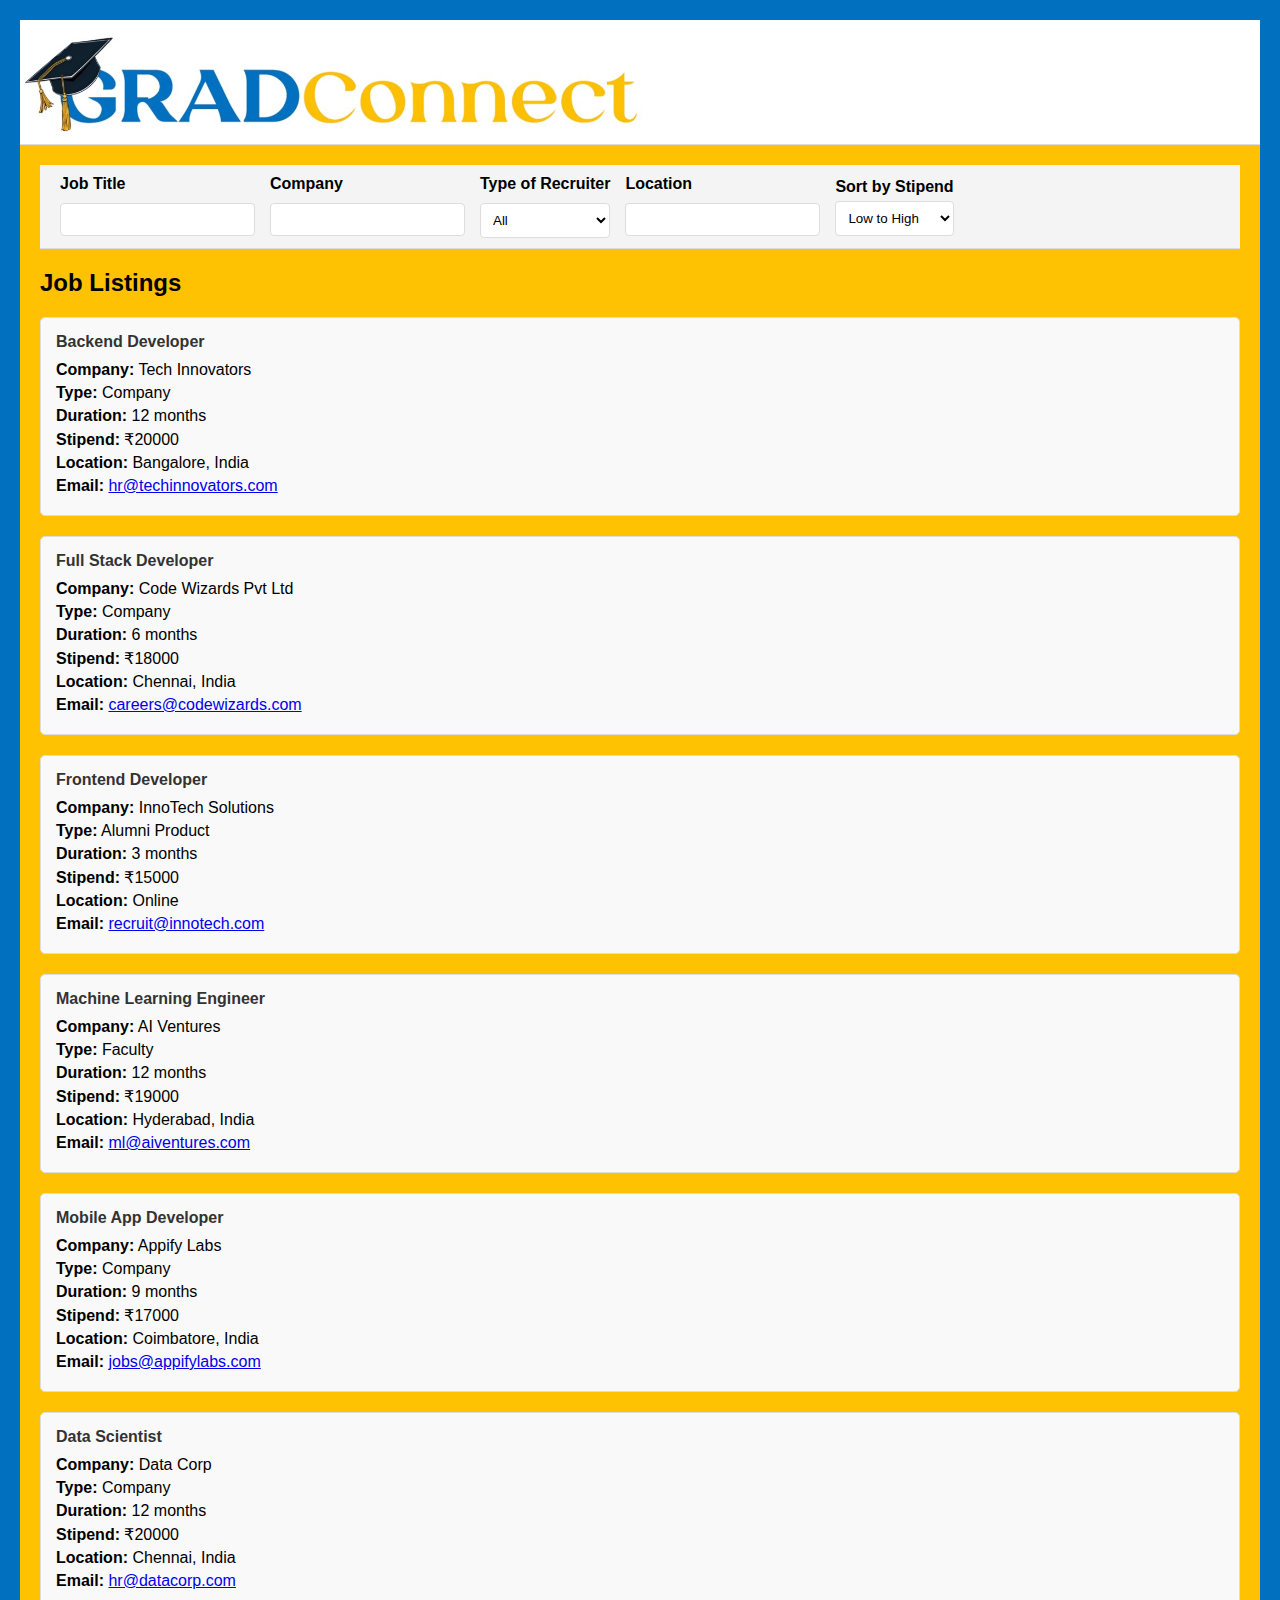
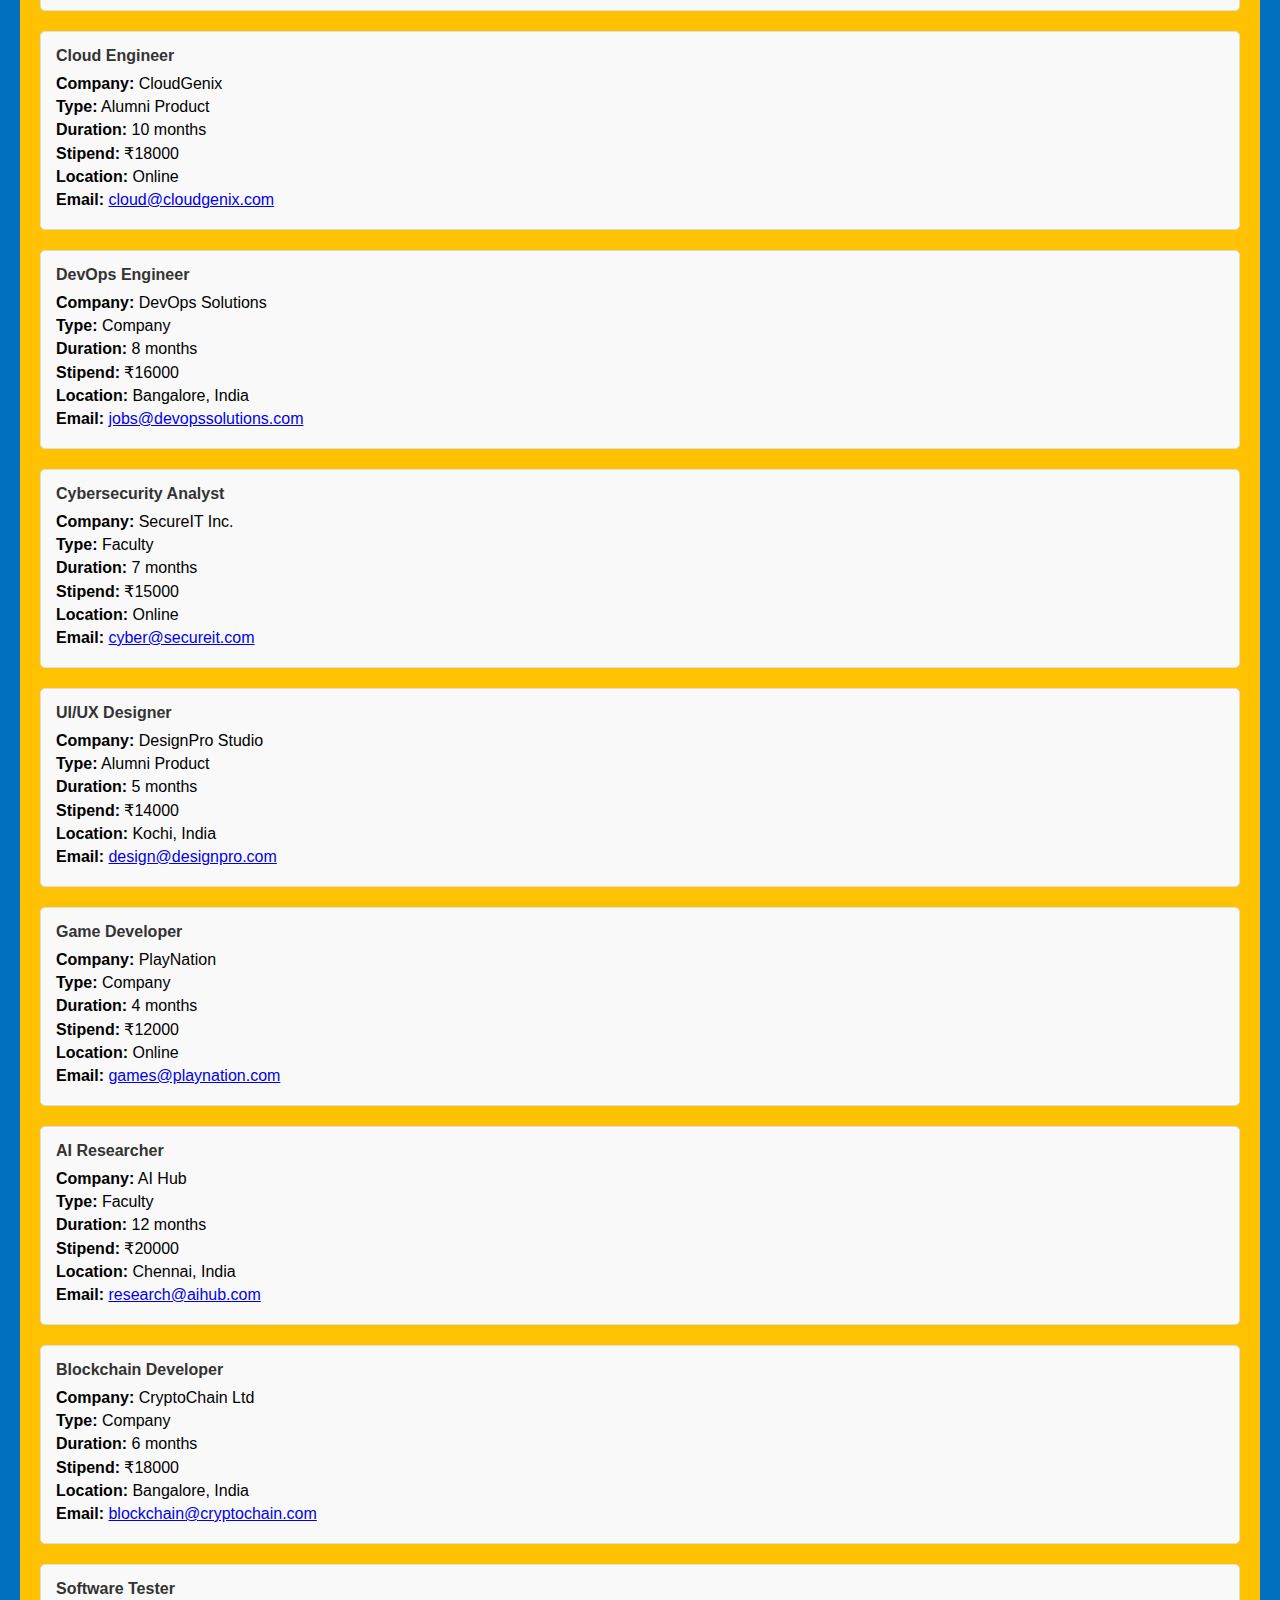
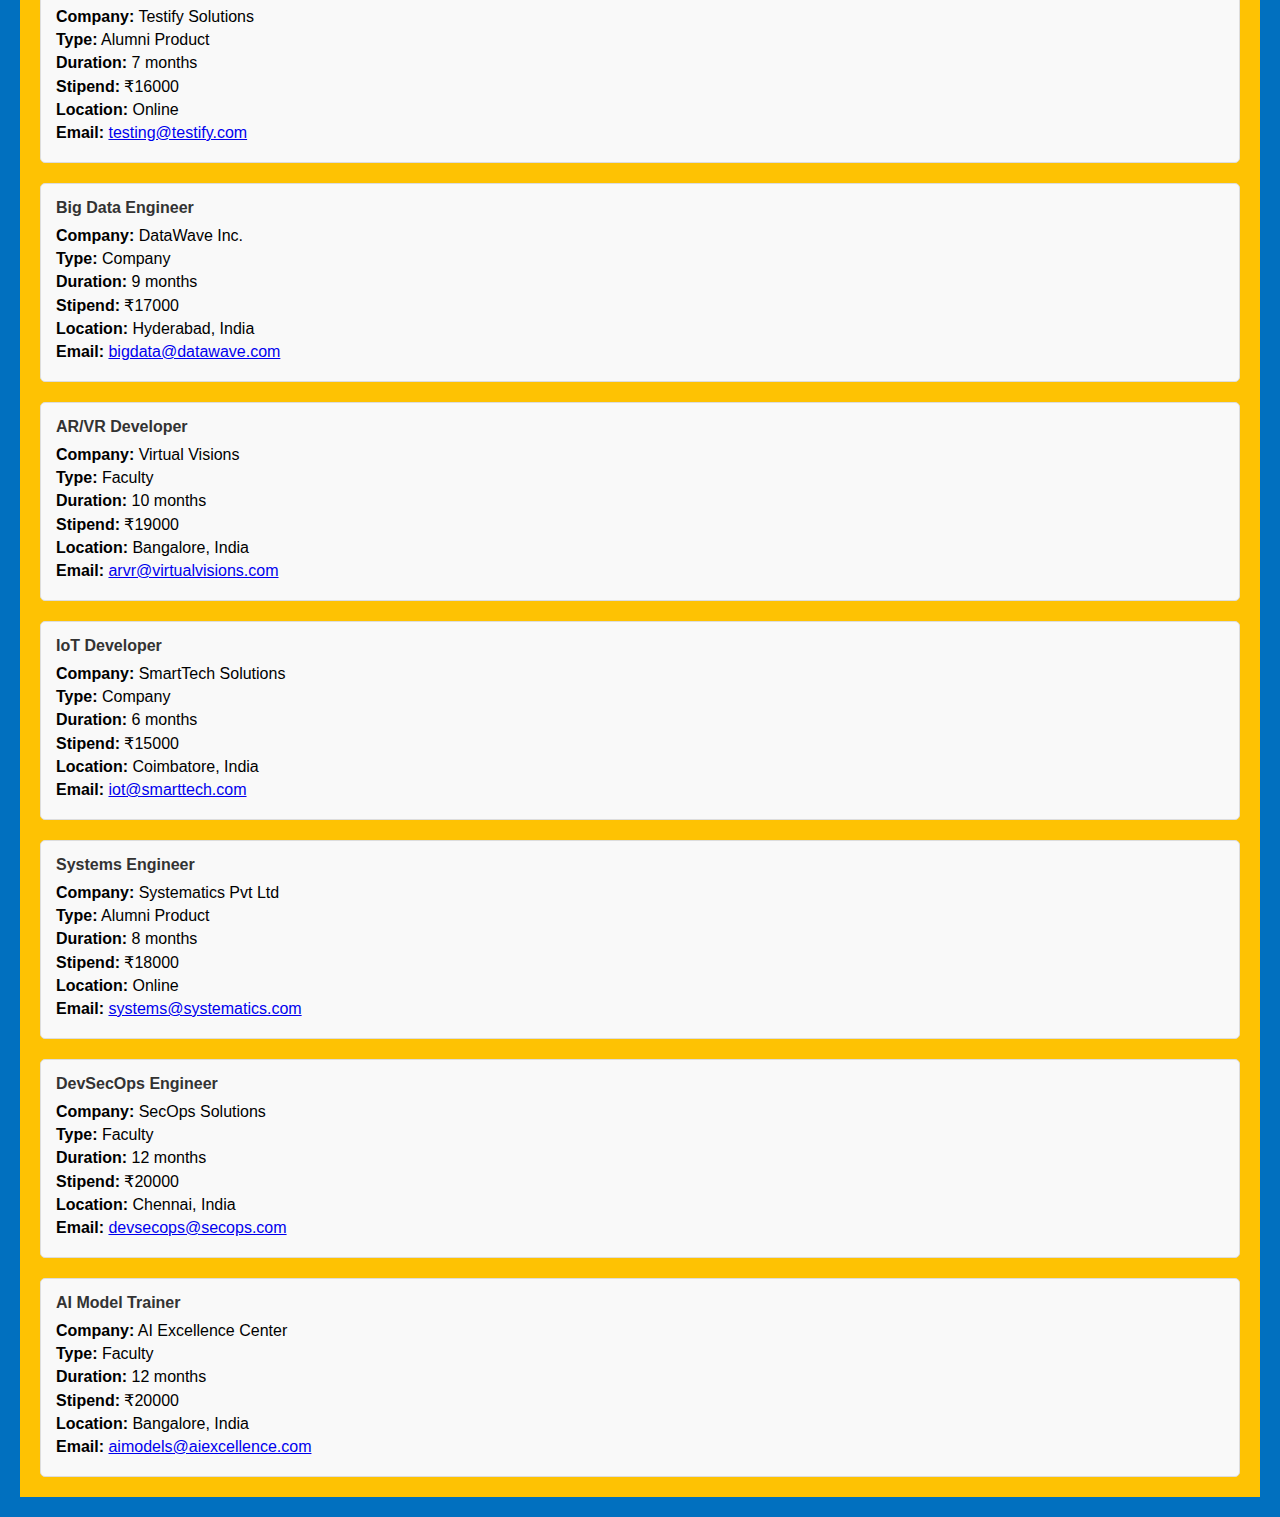
==== Homepage/front_index.html @ 432f96cc "header created" ====
<!DOCTYPE html>
<html lang="en">
<head>
    <meta charset="UTF-8">
    <meta name="viewport" content="width=device-width, initial-scale=1.0">
    <link rel="stylesheet" href="https://cdnjs.cloudflare.com/ajax/libs/font-awesome/6.0.0-beta3/css/all.min.css">
    <title>Job Listings</title>
    <link rel="stylesheet" href="front_styles[1].css">
</head>
<body>
    <div class="topbar">
        <a href="index.html">
            <img src="logo.jpg" alt="Logo" class="logo">
        </a>
    </div>
    <div class="container">
        <div class="sidebar">
            <!-- Sidebar content -->
        </div>
        <div class="main">
            <div class="filter-topbar">
                <div class="filter-container">
                    <div class="filter-category">
                        <label for="filterJobTitle">Job Title</label>
                        <input type="text" id="filterJobTitle" oninput="filterJobs()">
                    </div>
                    <div class="filter-category">
                        <label for="filterCompany">Company</label>
                        <input type="text" id="filterCompany" oninput="filterJobs()">
                    </div>
                    <div class="filter-category">
                        <label for="filterType">Type of Recruiter</label>
                        <select id="filterType" onchange="filterJobs()">
                            <option value="">All</option>
                            <option value="Full-time">Full-time</option>
                            <option value="Part-time">Part-time</option>
                            <option value="Internship">Internship</option>
                            <option value="Contract">Contract</option>
                        </select>
                    </div>
                    <div class="filter-category">
                        <label for="filterLocation">Location</label>
                        <input type="text" id="filterLocation" oninput="filterJobs()">
                    </div>
                </div>
                <div class="sort-container">
                    <label for="sortStipend">Sort by Stipend</label>
                    <select id="sortStipend" onchange="sortJobs()">
                        <option value="asc">Low to High</option>
                        <option value="desc">High to Low</option>
                    </select>
                </div>
            </div>
            <h2>Job Listings</h2>
            <div id="jobList">
                <!-- Job cards will be inserted here by JavaScript -->
            </div>
        </div>
    </div>
    <script src="front_scripts.js"></script>
</body>
</html>
---- Homepage/front_styles[1].css ----
/* Basic reset and body styles */
body {
    font-family: Arial, sans-serif;
    margin: 0;
    padding: 0;
    margin-right: 20px;
    margin-top: 20px;
    margin-left: 20px;
    margin-bottom: 20px;
    background-color: #0170bf;
    
}

/* Top bar styles */
.topbar {
    width: 100%;
    background-color: #ffffff;
    display: flex;
    align-items: center;
    border-bottom: 1px solid #ddd; /* Border below the top bar */
}

.logo {
    height: 120px;
}

/* Filter and sort options container */
.filter-topbar {
    background-color: #f4f4f4;
    padding: 10px 20px;
    border-bottom: 1px solid #ddd;
    display: flex;
    align-items: center;
    gap: 15px;
    margin-bottom: 20px; /* Space between the filter-topbar and main content */
}

/* Filter container styles */
.filter-container {
    display: flex;
    flex-wrap: wrap;
    gap: 15px;
}

/* Filter and sort category styles */
.filter-category, .sort-container {
    display: flex;
    flex-direction: column;
    gap: 10px;
}

/* Filter labels and inputs */
.filter-category label, .sort-container label {
    font-weight: bold;
}

.filter-category input, .filter-category select, .sort-container select {
    padding: 8px;
    border: 1px solid #ddd;
    border-radius: 4px;
    background-color: #fff;
}

/* Sort container styles */
.sort-container {
    display: flex;
    flex-direction: column;
    gap: 5px;
    /* Ensure consistent style with filter options */
}

/* Main container styles */
.container {
    display: flex;
    margin-top: 0; /* Remove extra space */
}

/* Sidebar styles */
.sidebar {
    width: 0px;
    padding: 0px;
    background-color: #0170bf;
    color: #fff;
}

/* Main content area styles */
.main {
    flex-grow: 1;
    padding: 20px;
    background-color: #fec203;
    /* Align the main content area with the left margin */
    margin-left: 0;
    margin-right: 0;
}

/* Job list container */
#jobList {
    display: flex;
    flex-direction: column;
    gap: 20px;
}

/* Job card styles */
.job-card {
    padding: 15px;
    border: 1px solid #ddd;
    border-radius: 5px;
    background-color: #f9f9f9;
    position: relative; /* Ensure positioning is relative for any absolute positioning inside */
}

.job-card h4 {
    margin-top: 0;
    margin-bottom: 10px;
    color: #333;
}

.job-card p {
    margin: 5px 0;
}
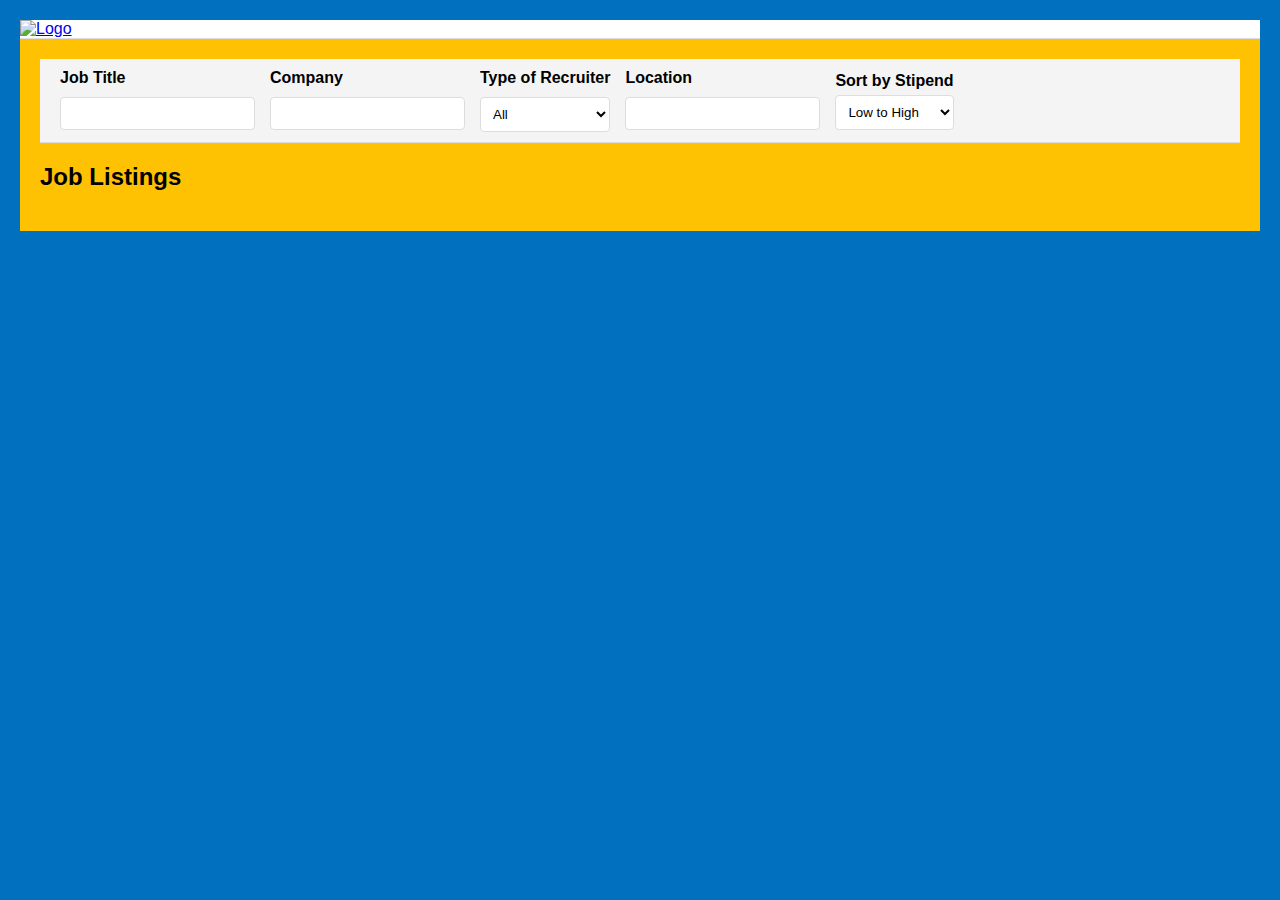
==== commit c08411c3: "tytyt" ====
--- a/Homepage/front_index.html
+++ b/Homepage/front_index.html
@@ -3,14 +3,13 @@
 <head>
     <meta charset="UTF-8">
     <meta name="viewport" content="width=device-width, initial-scale=1.0">
-    <link rel="stylesheet" href="https://cdnjs.cloudflare.com/ajax/libs/font-awesome/6.0.0-beta3/css/all.min.css">
     <title>Job Listings</title>
     <link rel="stylesheet" href="front_styles[1].css">
 </head>
 <body>
     <div class="topbar">
         <a href="index.html">
-            <img src="logo.jpg" alt="Logo" class="logo">
+            <img src="logo.png" alt="Logo" class="logo">
         </a>
     </div>
     <div class="container">
@@ -57,6 +56,6 @@
             </div>
         </div>
     </div>
-    <script src="front_scripts.js"></script>
+    <script src="scripts.js"></script>
 </body>
 </html>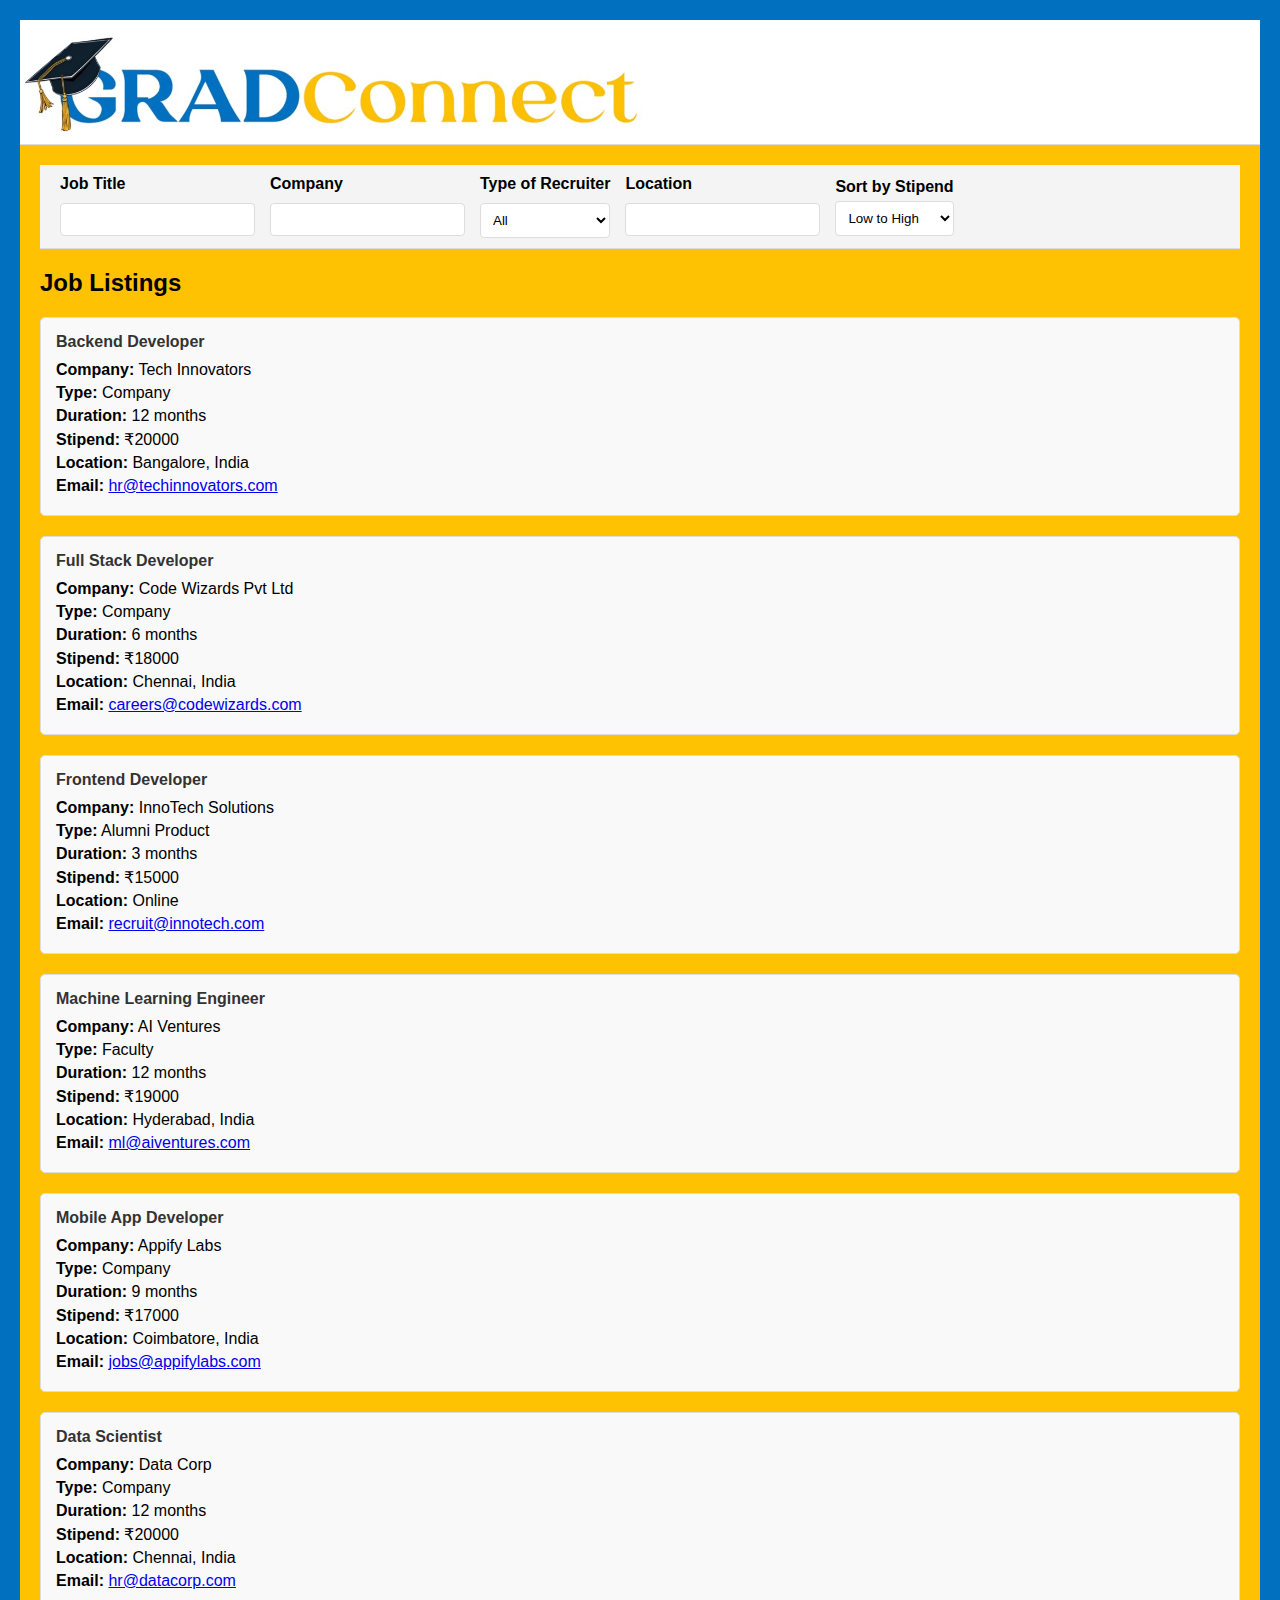
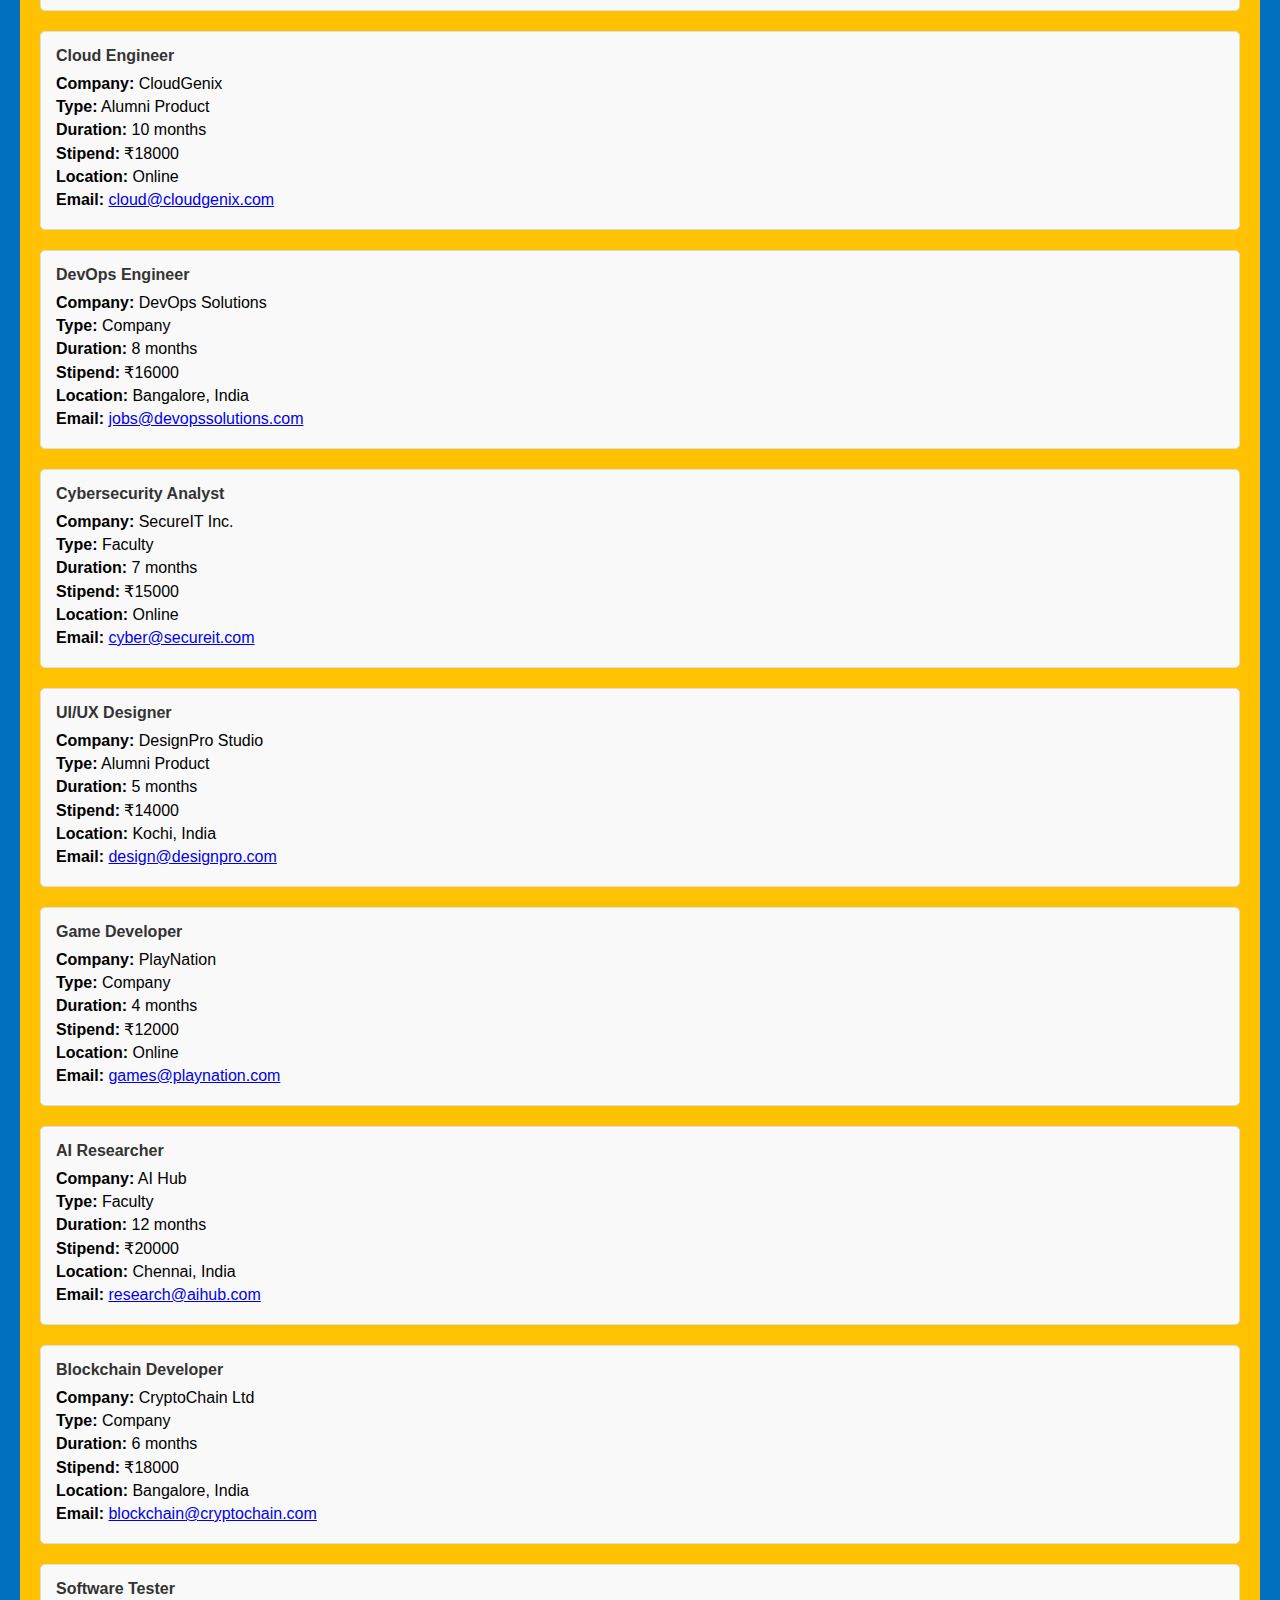
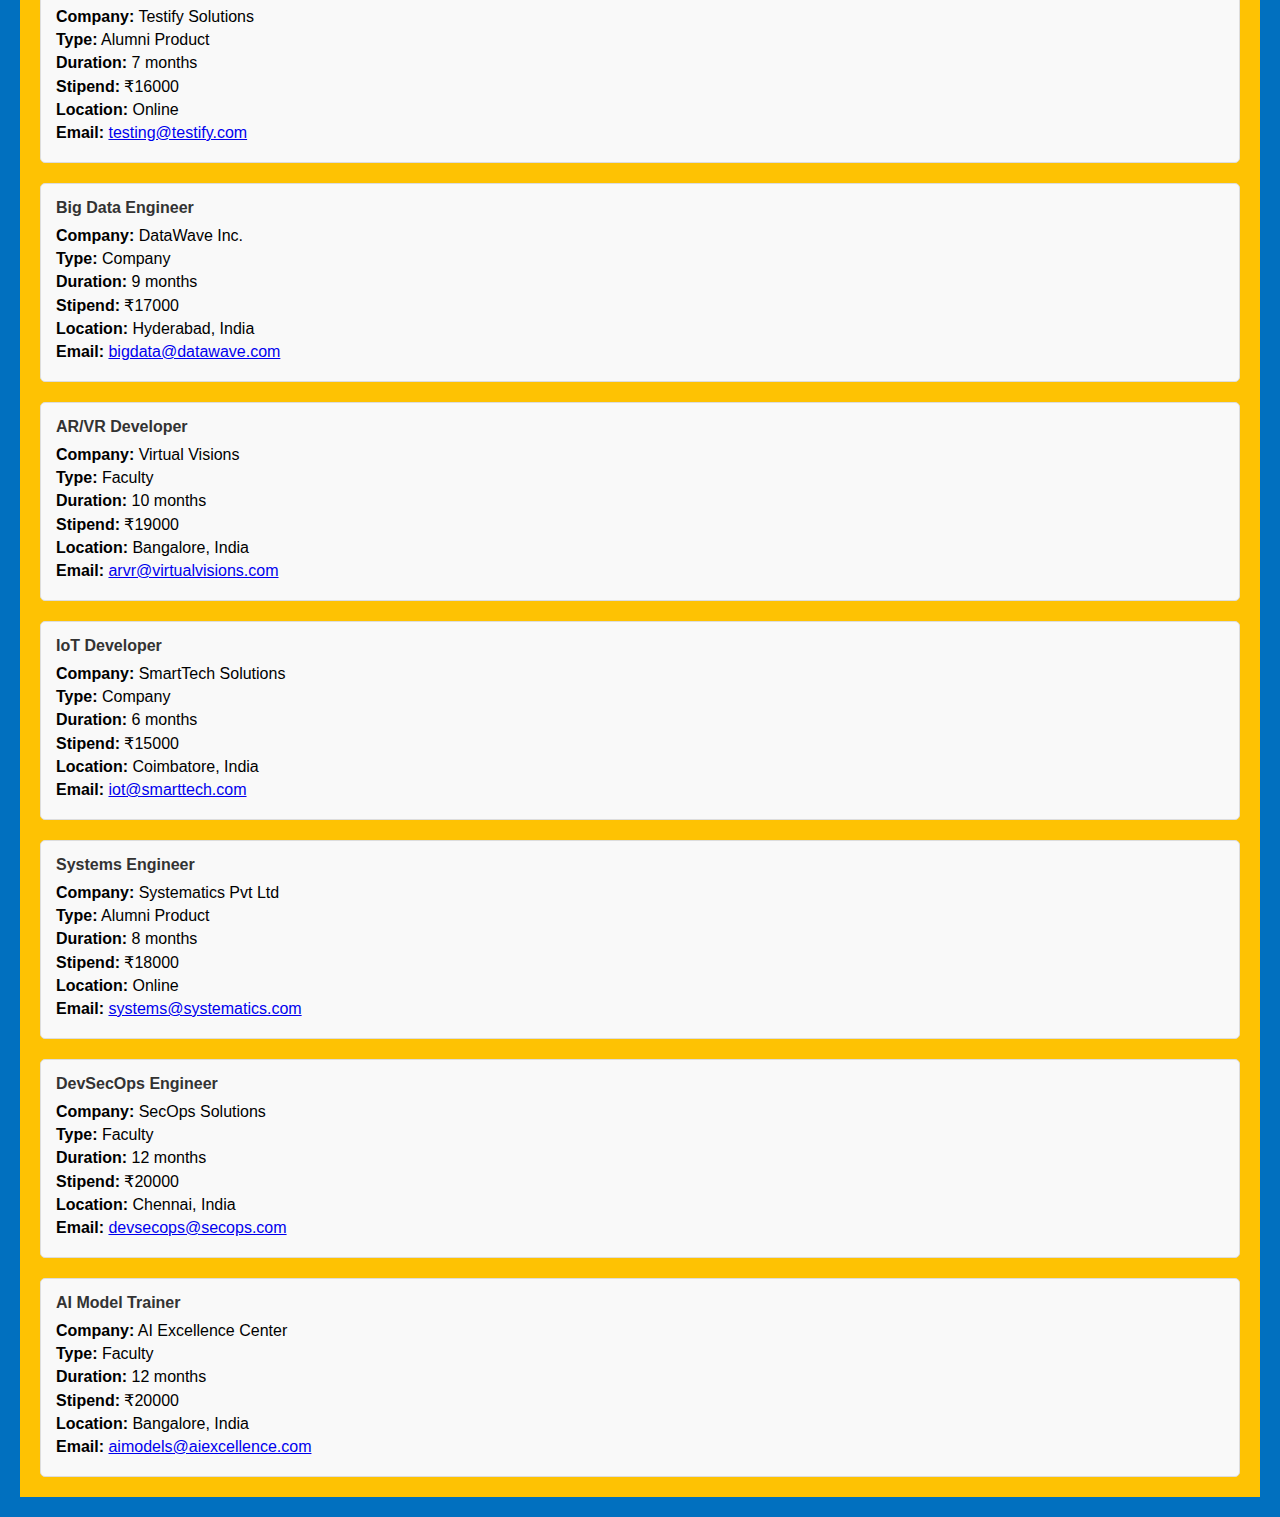
==== commit bfeb089a: "Merge branch 'main' of https://github.com/JustAdi10/GradConnect" ====
--- a/Homepage/front_index.html
+++ b/Homepage/front_index.html
@@ -9,7 +9,7 @@
 <body>
     <div class="topbar">
         <a href="index.html">
-            <img src="logo.png" alt="Logo" class="logo">
+            <img src="logo.jpg" alt="Logo" class="logo">
         </a>
     </div>
     <div class="container">
@@ -56,6 +56,6 @@
             </div>
         </div>
     </div>
-    <script src="scripts.js"></script>
+    <script src="front_scripts.js"></script>
 </body>
 </html>